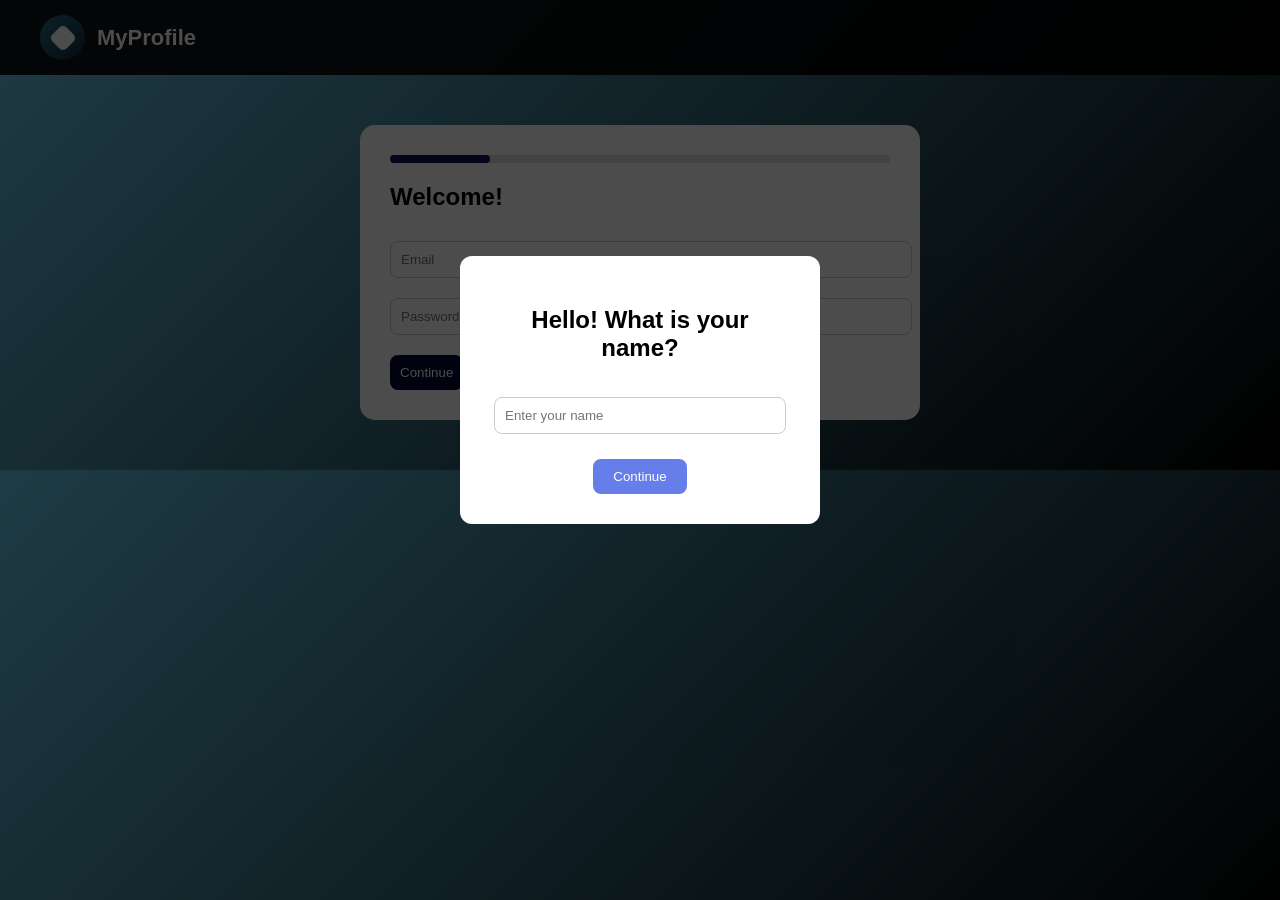
==== form.html @ dccc4248 "feat:my assignment" ====
<!DOCTYPE html>
<html lang="en">
<head>
    <meta charset="UTF-8">
    <title>Register</title>
    <link rel="stylesheet" href="style.css">
</head>
<body>

<nav class="navbar">
    <div class="logo">
        <div class="logo-icon"></div>
        <span>MyProfile</span>
    </div>
</nav>

<div id="greetModal" class="modal">
    <div class="modal-content">
        <h2>Hello! What is your name?</h2>
        <input type="text" id="modalName" placeholder="Enter your name">
        <button type="button" onclick="submitModalName()">Continue</button>
    </div>
</div>

<section class="form-wrapper">

    <div class="progress-bar">
        <div id="progress"></div>
    </div>

    <form id="multiStepForm">

        <div class="step active">
            <h2 id="helloName">Welcome!</h2>
            <input type="email" id="email" placeholder="Email" required>
            <input type="password" id="password" placeholder="Password" required>
            <button type="button" onclick="nextStep()">Continue</button>
        </div>

        
        <div class="step">
            <h2>About You</h2>
            <textarea id="bio" placeholder="Tell us about yourself..."></textarea>
            <input type="text" id="hobby" placeholder="Your main hobby">
            <button type="button" onclick="nextStep()">Continue</button>
        </div>

       
        <div class="step">
            <h2>Favorite Movies</h2>
            <div id="moviesContainer">
                <input type="text" class="movieInput" placeholder="Favorite Movie">
            </div>
            <button type="button" onclick="addMovie()">Add Another Movie</button>
            <button type="button" onclick="nextStep()">Continue</button>
        </div>

        
        <div class="step">
            <h2>Favorite Team</h2>
            <input type="text" id="team" placeholder="Favorite Premier League Team">
            <button type="button" onclick="nextStep()">Continue</button>
        </div>

       
        <div class="step">
            <h2>Favorite Websites</h2>
            <div id="sitesContainer">
                <input type="url" class="siteInput" placeholder="https://example.com">
            </div>
            <button type="button" onclick="addSite()">Add Another Site</button>
            <button type="button" onclick="showReview()">Review</button>
        </div>

        <div class="step">
            <h2>Review Your Information</h2>
            <div id="reviewContent" style="text-align:left;"></div>
            <button type="button" onclick="saveUser()">Save & Finish</button>
        </div>

    </form>

</section>

<script src="main.js"></script>
</body>
</html>
---- style.css ----
body {
    margin: 0;
    font-family: Arial, sans-serif;
    background: linear-gradient(135deg,#66c9ea,#000000);
    color: white;
}

/* Navbar */
.navbar {
    position: sticky;
    top: 0;
    background: rgba(0,0,0,0.9);
    display: flex;
    justify-content: space-between;
    padding: 15px 40px;
    z-index: 1000;
}

.navbar ul {
    list-style: none;
    display: flex;
    gap: 20px;
}

.navbar a {
    text-decoration: none;
    color: white;
}

/* Logo */
.logo {
    display: flex;
    align-items: center;
    gap: 12px;
    font-size: 22px;
    font-weight: bold;
}

.logo-icon {
    width: 45px;
    height: 45px;
    border-radius: 50%;
    background: linear-gradient(135deg, #297185, #0d2440);
    position: relative;
    display: flex;
    justify-content: center;
    align-items: center;
}

.logo-icon::after {
    content: "";
    width: 20px;
    height: 20px;
    background: white;
    border-radius: 5px;
    transform: rotate(45deg);
}

.logo-icon:hover {
    transform: scale(1.1) rotate(10deg);
    transition: 0.3s ease;
}

/* Form */
.form-wrapper {
    max-width: 500px;
    margin: 50px auto;
    background: white;
    color: black;
    padding: 30px;
    border-radius: 15px;
}

.progress-bar {
    height: 8px;
    background: #ddd;
    border-radius: 10px;
    margin-bottom: 20px;
}

#progress {
    height: 100%;
    width: 20%;
    background: #07144b;
    border-radius: 10px;
    transition: 0.3s;
}

.step {
    display: none;
}

.step.active {
    display: block;
}

input, textarea {
    width: 100%;
    padding: 10px;
    margin: 10px 0;
    border-radius: 8px;
    border: 1px solid #ccc;
}

button {
    padding: 10px;
    background: #030c35;
    color: white;
    border: none;
    border-radius: 8px;
    cursor: pointer;
    margin-top: 10px;
}

button:hover {
    background: #09115d;
}

/* Profile */
.profile-container {
    padding: 50px 20px;
    text-align: center;
    max-width: 800px;
    margin: auto;
}

.card {
    background: white;
    color: black;
    margin: 20px auto;
    width: 100%;
    border-radius: 10px;
}

/* Accordion */
.accordion-btn {
    background-color: #040f45;
    color: white;
    cursor: pointer;
    padding: 15px;
    width: 100%;
    border: none;
    text-align: left;
    outline: none;
    font-size: 18px;
    border-radius: 8px;
    transition: background 0.3s;
}

.accordion-btn:hover {
    background-color: #5a67d8;
}

.accordion-content {
    padding: 0 15px;
    max-height: 0;
    overflow: hidden;
    transition: max-height 0.3s ease;
    background-color: #f1f1f1;
    color: black;
    border-radius: 0 0 8px 8px;
    margin-bottom: 10px;
}

ul {
    text-align: left;
    padding-left: 20px;
}
/* Modal overlay */
.modal {
    display: block; /* show by default */
    position: fixed;
    z-index: 10000;
    left: 0;
    top: 0;
    width: 100%;
    height: 100%;
    overflow: auto;
    background-color: rgba(0,0,0,0.7);
}

.modal-content {
    background-color: white;
    color: black;
    margin: 20% auto;
    padding: 30px;
    border-radius: 12px;
    width: 300px;
    text-align: center;
}

.modal-content input {
    width: 90%;
    padding: 10px;
    margin: 15px 0;
    border-radius: 8px;
    border: 1px solid #ccc;
}

.modal-content button {
    padding: 10px 20px;
    border: none;
    border-radius: 8px;
    background: #667eea;
    color: white;
    cursor: pointer;
}

.modal-content button:hover {
    background: #5a67d8;
}
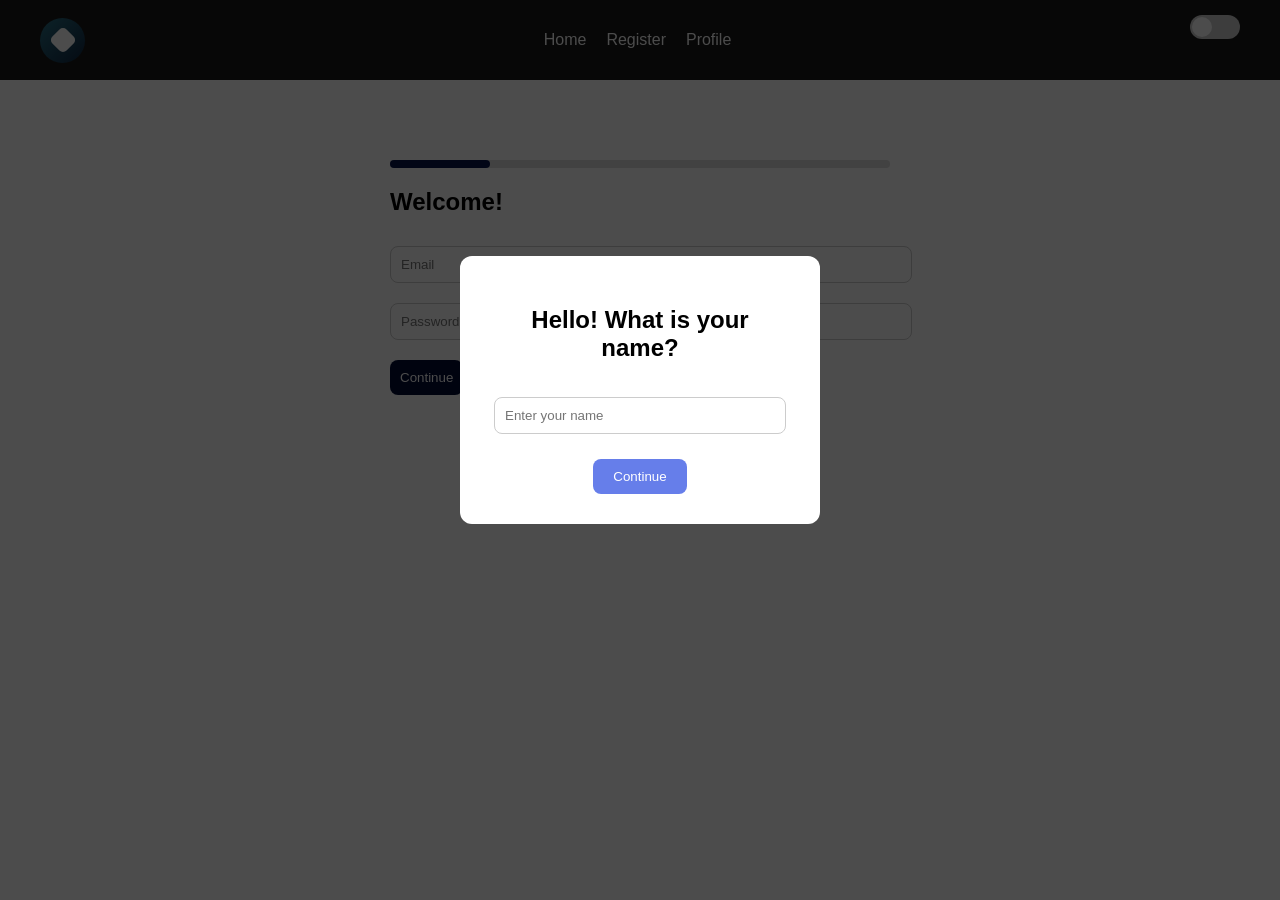
==== commit 1be3b29c: "feat:updated ui" ====
--- a/form.html
+++ b/form.html
@@ -10,10 +10,17 @@
 <nav class="navbar">
     <div class="logo">
         <div class="logo-icon"></div>
-        <span>MyProfile</span>
     </div>
+    <ul>
+        <li><a href="index.html">Home</a></li>
+        <li><a href="form.html">Register</a></li>
+        <li><a href="profile.html">Profile</a></li>
+    </ul>
+    <label class="switch">
+  <input type="checkbox" id="themeToggle">
+  <span class="slider"></span>
+</label>
 </nav>
-
 <div id="greetModal" class="modal">
     <div class="modal-content">
         <h2>Hello! What is your name?</h2>
@@ -32,7 +39,7 @@
 
         <div class="step active">
             <h2 id="helloName">Welcome!</h2>
-            <input type="email" id="email" placeholder="Email" required>
+           <input type="email" id="email" placeholder="Email" required pattern="[a-z0-9._%+-]+@[a-z0-9.-]+\.[a-z]{2,}$" title="Please enter a valid email">
             <input type="password" id="password" placeholder="Password" required>
             <button type="button" onclick="nextStep()">Continue</button>
         </div>
--- a/style.css
+++ b/style.css
@@ -1,11 +1,10 @@
 body {
     margin: 0;
     font-family: Arial, sans-serif;
-    background: linear-gradient(135deg,#66c9ea,#000000);
-    color: white;
-}
-
-/* Navbar */
+    background: #0f172a;
+    color: white;
+}
+
 .navbar {
     position: sticky;
     top: 0;
@@ -27,7 +26,7 @@
     color: white;
 }
 
-/* Logo */
+
 .logo {
     display: flex;
     align-items: center;
@@ -61,7 +60,7 @@
     transition: 0.3s ease;
 }
 
-/* Form */
+
 .form-wrapper {
     max-width: 500px;
     margin: 50px auto;
@@ -116,7 +115,7 @@
     background: #09115d;
 }
 
-/* Profile */
+
 .profile-container {
     padding: 50px 20px;
     text-align: center;
@@ -132,7 +131,7 @@
     border-radius: 10px;
 }
 
-/* Accordion */
+
 .accordion-btn {
     background-color: #040f45;
     color: white;
@@ -166,9 +165,9 @@
     text-align: left;
     padding-left: 20px;
 }
-/* Modal overlay */
+
 .modal {
-    display: block; /* show by default */
+    display: block;
     position: fixed;
     z-index: 10000;
     left: 0;
@@ -208,4 +207,148 @@
 
 .modal-content button:hover {
     background: #5a67d8;
+}
+
+.hero {
+    text-align: center;
+    padding: 120px 20px;
+}
+
+.hero h1 {
+    font-size: 48px;
+    margin-bottom: 20px;
+    animation: fadeIn 1s ease-in-out;
+}
+
+.hero p {
+    font-size: 20px;
+    margin-bottom: 30px;
+}
+
+.hero-btn {
+    display: inline-block;
+    padding: 12px 25px;
+    background: #667eea;
+    color: white;
+    text-decoration: none;
+    border-radius: 8px;
+    transition: 0.3s;
+}
+
+.hero-btn:hover {
+    background: #5a67d8;
+    transform: translateY(-3px);
+}
+
+
+.navbar a:hover {
+    color: #66c9ea;
+    transition: 0.3s;
+}
+.switch {
+  position: relative;
+  display: inline-block;
+  width: 50px;
+  height: 24px;
+  margin-left: 20px; 
+}
+
+.switch input {
+  opacity: 0;
+  width: 0;
+  height: 0;
+}
+
+.slider {
+  position: absolute;
+  cursor: pointer;
+  top: 0; left: 0; right: 0; bottom: 0;
+  background-color: #ccc;
+  transition: 0.4s;
+  border-radius: 24px;
+}
+
+.slider:before {
+  position: absolute;
+  content: "";
+  height: 20px;
+  width: 20px;
+  left: 2px;
+  bottom: 2px;
+  background-color: white;
+  transition: 0.4s;
+  border-radius: 50%;
+}
+
+input:checked + .slider {
+  background-color: #666;
+}
+
+input:checked + .slider:before {
+  transform: translateX(26px);
+}
+
+@keyframes fadeIn {
+    from { opacity: 0; transform: translateY(20px);}
+    to { opacity: 1; transform: translateY(0);}
+}
+.home-list {
+    list-style: none;      
+    padding: 0;
+    margin: 20px auto;
+    text-align: center;
+}
+
+.home-list li {
+    margin: 8px 0;
+}
+.profile-photo {
+    width: 200px;
+    height: 200px;
+    object-fit: cover;
+    border-radius: 50%; 
+    margin: 20px auto;
+    display: block;
+    border: 4px solid white;
+    box-shadow: 0 8px 20px rgba(0,0,0,0.4);
+}
+body {
+    background-color: white;
+    color: black;
+}
+
+.card, .accordion-content, .form-wrapper, .modal-content {
+    background-color: white;
+    color: black;
+}
+
+body.dark-theme {
+    background-color: #121212;
+    color: white;
+}
+
+body.dark-theme .card,
+body.dark-theme .accordion-content,
+body.dark-theme .form-wrapper,
+body.dark-theme .modal-content {
+    background-color: #1e1e2f;
+    color: white;
+}
+
+body.dark-theme .accordion-btn {
+    background-color: #0f172a;
+    color: white;
+}
+
+body.dark-theme .accordion-btn:hover {
+    background-color: #3b82f6;
+}
+
+body.dark-theme button {
+    background-color: #0f172a;
+    color: white;
+}
+
+body.dark-theme button:hover {
+    background-color: #1e40af;
 }
